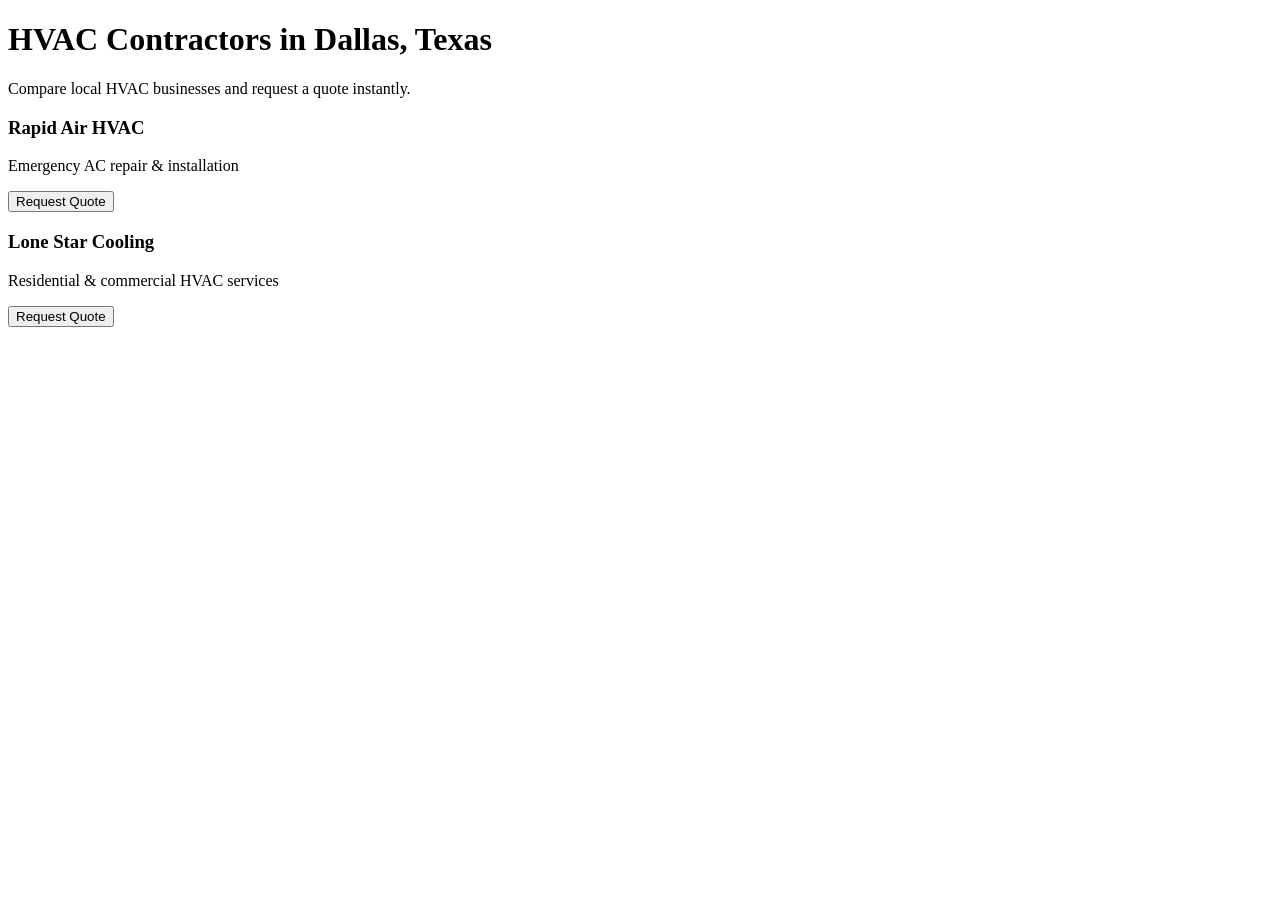
==== hvac-dallas.html @ e17e58f8 "Create hvac-dallas.html" ====
<!DOCTYPE html>
<html>
<head>
  <title>HVAC Contractors Dallas TX</title>
  <link rel="stylesheet" href="css/style.css">
</head>

<body>

<h1>HVAC Contractors in Dallas, Texas</h1>

<p>Compare local HVAC businesses and request a quote instantly.</p>

<div class="card">
  <h3>Rapid Air HVAC</h3>
  <p>Emergency AC repair & installation</p>
  <button>Request Quote</button>
</div>

<div class="card">
  <h3>Lone Star Cooling</h3>
  <p>Residential & commercial HVAC services</p>
  <button>Request Quote</button>
</div>

</body>
</html>
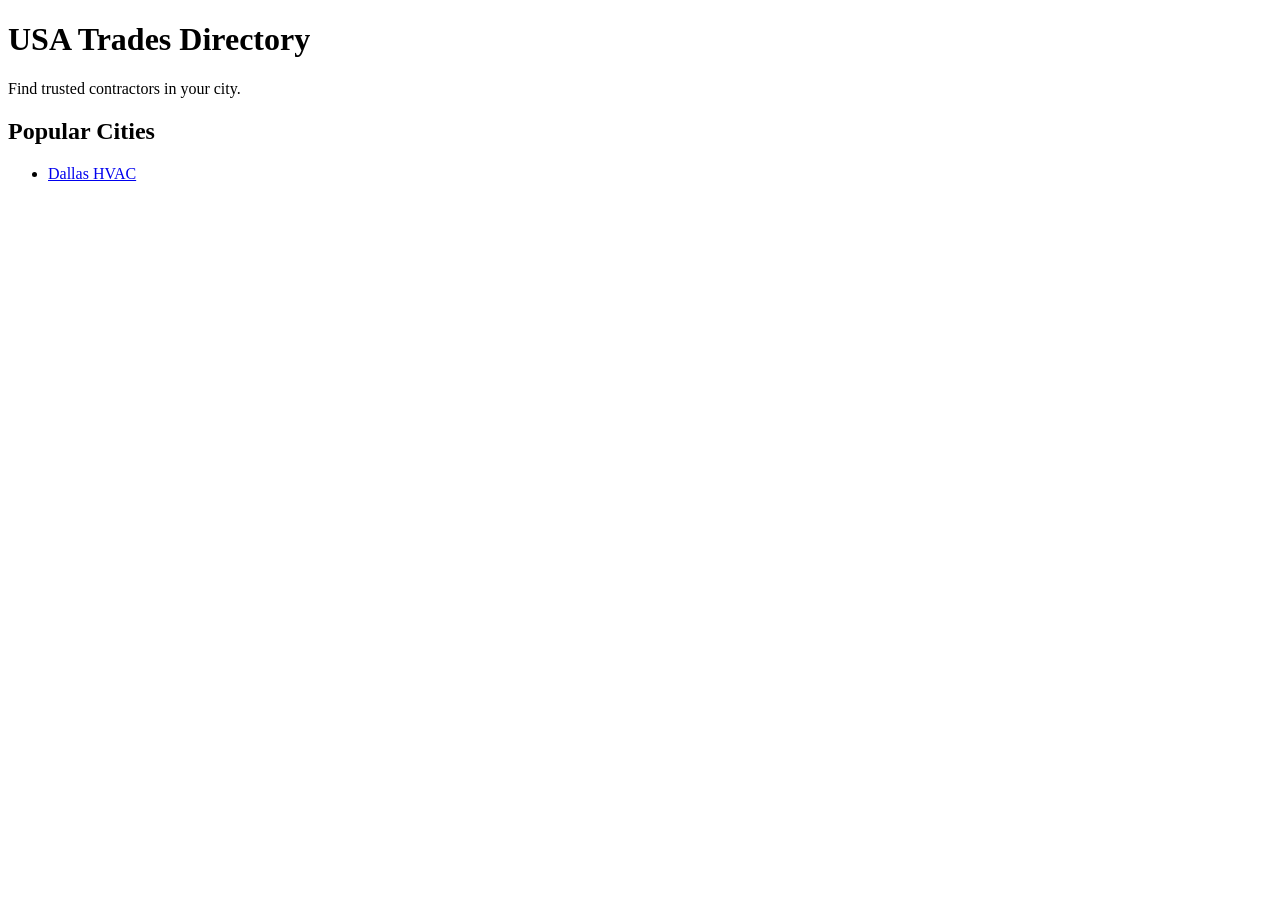
==== commit b068d450: "Update hvac-dallas.html" ====
--- a/hvac-dallas.html
+++ b/hvac-dallas.html
@@ -1,27 +1,18 @@
 <!DOCTYPE html>
 <html>
 <head>
-  <title>HVAC Contractors Dallas TX</title>
-  <link rel="stylesheet" href="css/style.css">
+  <title>USA Trades Directory</title>
 </head>
-
 <body>
 
-<h1>HVAC Contractors in Dallas, Texas</h1>
+<h1>USA Trades Directory</h1>
+<p>Find trusted contractors in your city.</p>
 
-<p>Compare local HVAC businesses and request a quote instantly.</p>
+<h2>Popular Cities</h2>
 
-<div class="card">
-  <h3>Rapid Air HVAC</h3>
-  <p>Emergency AC repair & installation</p>
-  <button>Request Quote</button>
-</div>
-
-<div class="card">
-  <h3>Lone Star Cooling</h3>
-  <p>Residential & commercial HVAC services</p>
-  <button>Request Quote</button>
-</div>
+<ul>
+  <li><a href="hvac-dallas.html">Dallas HVAC</a></li>
+</ul>
 
 </body>
 </html>
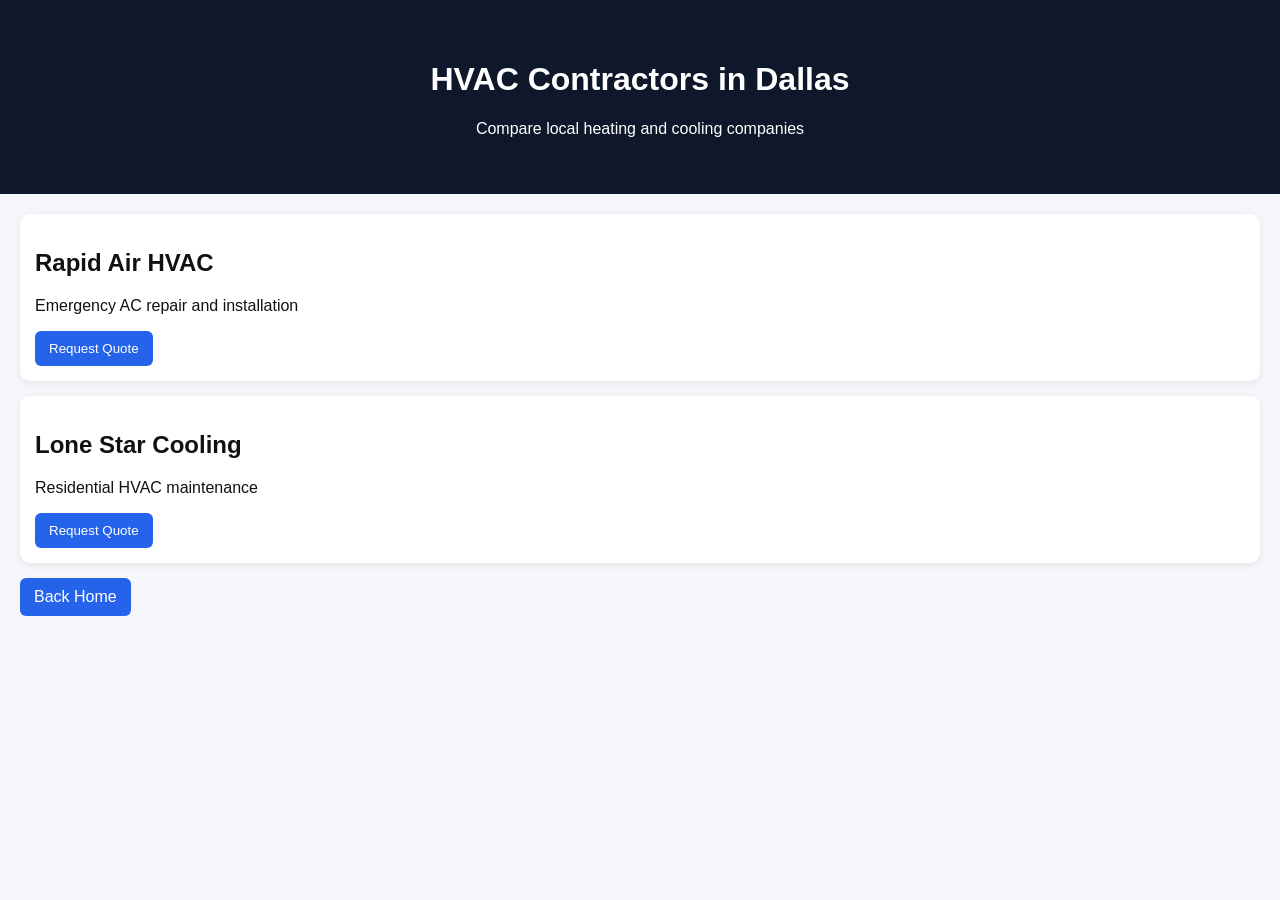
==== commit 646e41a1: "Update hvac-dallas.html" ====
--- a/hvac-dallas.html
+++ b/hvac-dallas.html
@@ -1,18 +1,33 @@
 <!DOCTYPE html>
 <html>
 <head>
-  <title>USA Trades Directory</title>
+  <title>Dallas HVAC Contractors</title>
+  <link rel="stylesheet" href="style.css">
 </head>
 <body>
 
-<h1>USA Trades Directory</h1>
-<p>Find trusted contractors in your city.</p>
+<header>
+  <h1>HVAC Contractors in Dallas</h1>
+  <p>Compare local heating and cooling companies</p>
+</header>
 
-<h2>Popular Cities</h2>
+<div class="container">
 
-<ul>
-  <li><a href="hvac-dallas.html">Dallas HVAC</a></li>
-</ul>
+  <div class="card">
+    <h2>Rapid Air HVAC</h2>
+    <p>Emergency AC repair and installation</p>
+    <button>Request Quote</button>
+  </div>
+
+  <div class="card">
+    <h2>Lone Star Cooling</h2>
+    <p>Residential HVAC maintenance</p>
+    <button>Request Quote</button>
+  </div>
+
+  <a class="button" href="index.html">Back Home</a>
+
+</div>
 
 </body>
 </html>
--- a/style.css
+++ b/style.css
@@ -0,0 +1,35 @@
+body {
+  font-family: Arial, sans-serif;
+  margin: 0;
+  background: #f5f7fb;
+  color: #111;
+}
+
+header {
+  background: #0f172a;
+  color: white;
+  padding: 40px;
+  text-align: center;
+}
+
+.container {
+  padding: 20px;
+}
+
+.card {
+  background: white;
+  padding: 15px;
+  margin-bottom: 15px;
+  border-radius: 10px;
+  box-shadow: 0 2px 8px rgba(0,0,0,0.08);
+}
+
+a.button, button {
+  display: inline-block;
+  background: #2563eb;
+  color: white;
+  padding: 10px 14px;
+  text-decoration: none;
+  border-radius: 6px;
+  border: none;
+}
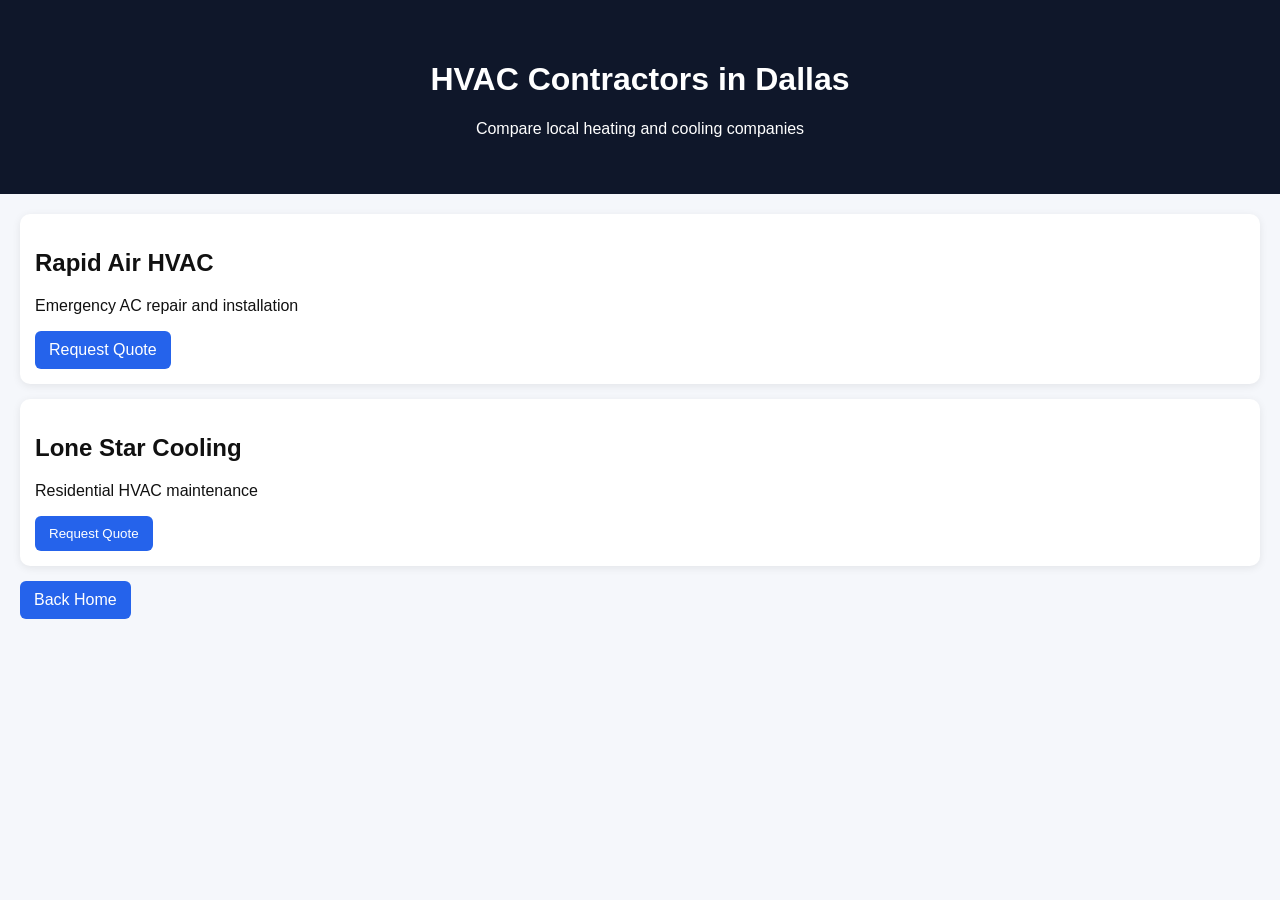
==== commit b89f97ee: "Update hvac-dallas.html" ====
--- a/hvac-dallas.html
+++ b/hvac-dallas.html
@@ -16,7 +16,7 @@
   <div class="card">
     <h2>Rapid Air HVAC</h2>
     <p>Emergency AC repair and installation</p>
-    <button>Request Quote</button>
+   <a href="quote.html" class="button">Request Quote</a>
   </div>
 
   <div class="card">
